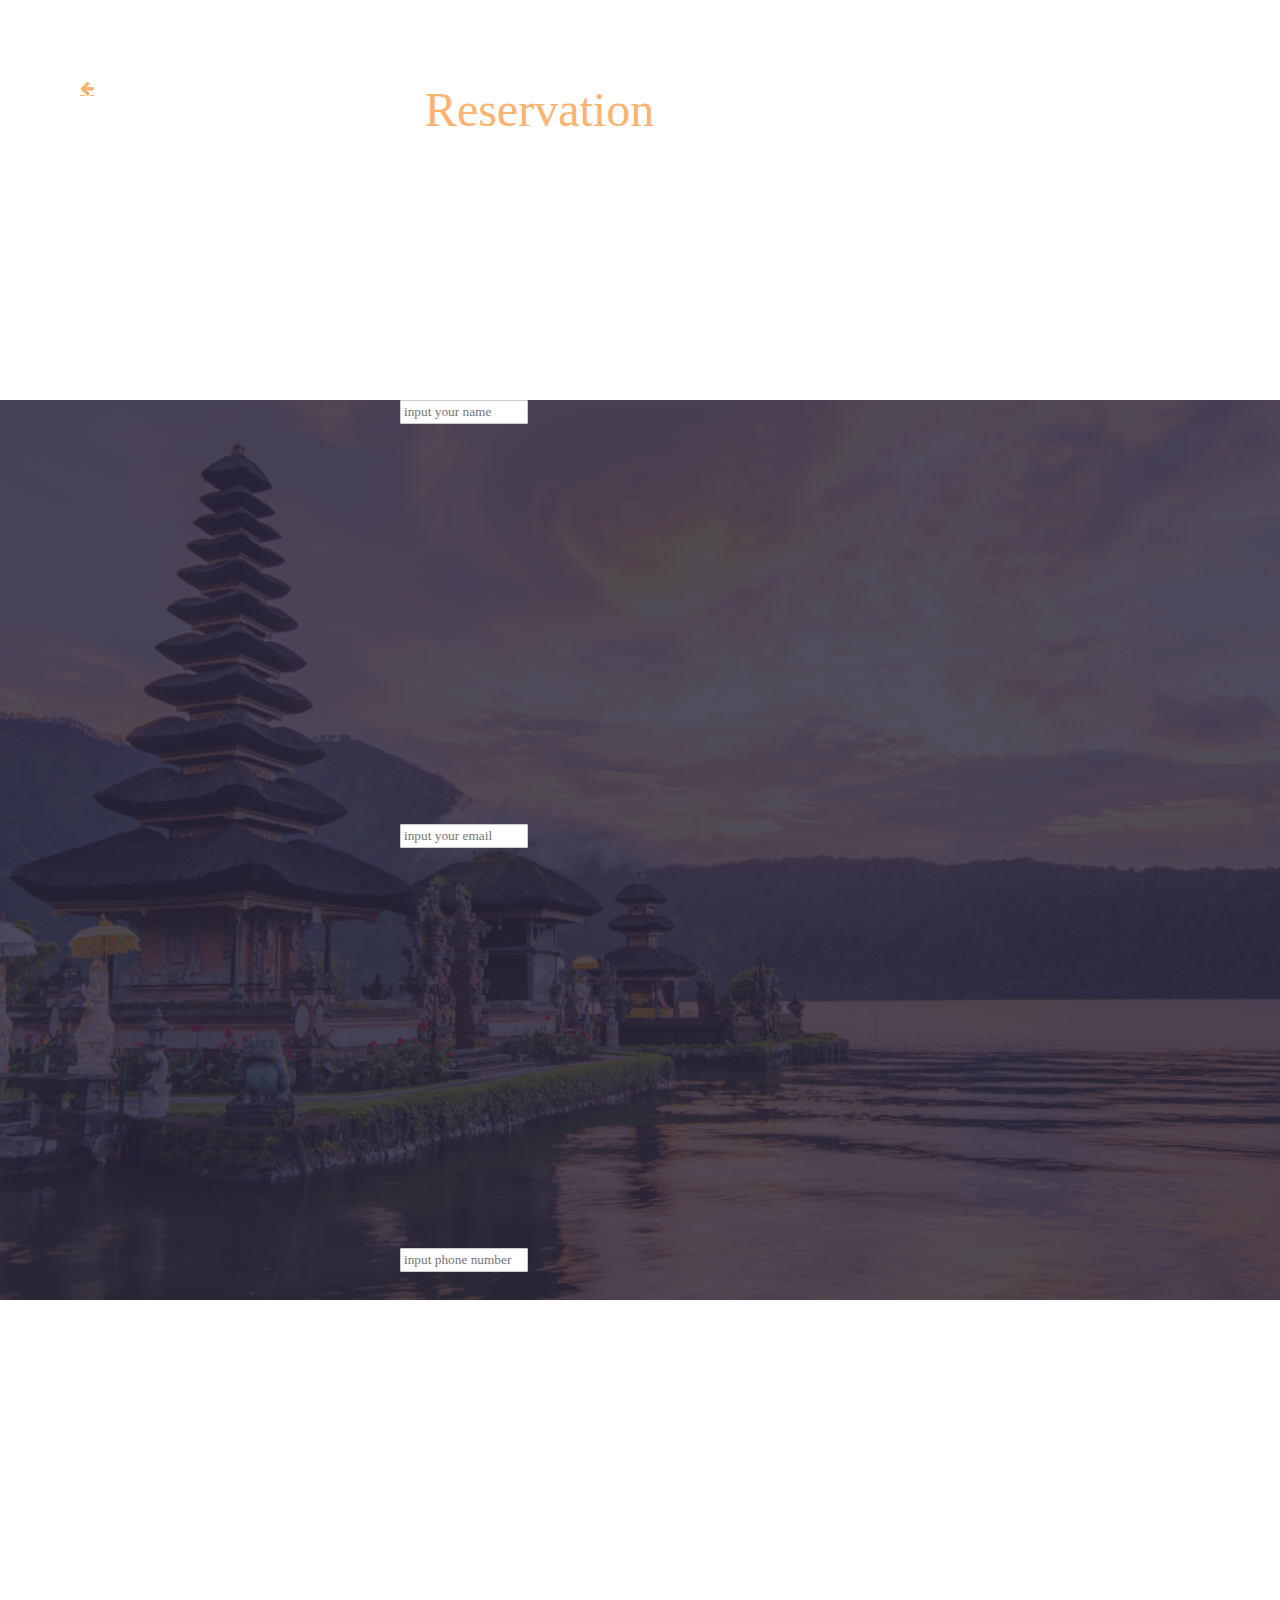
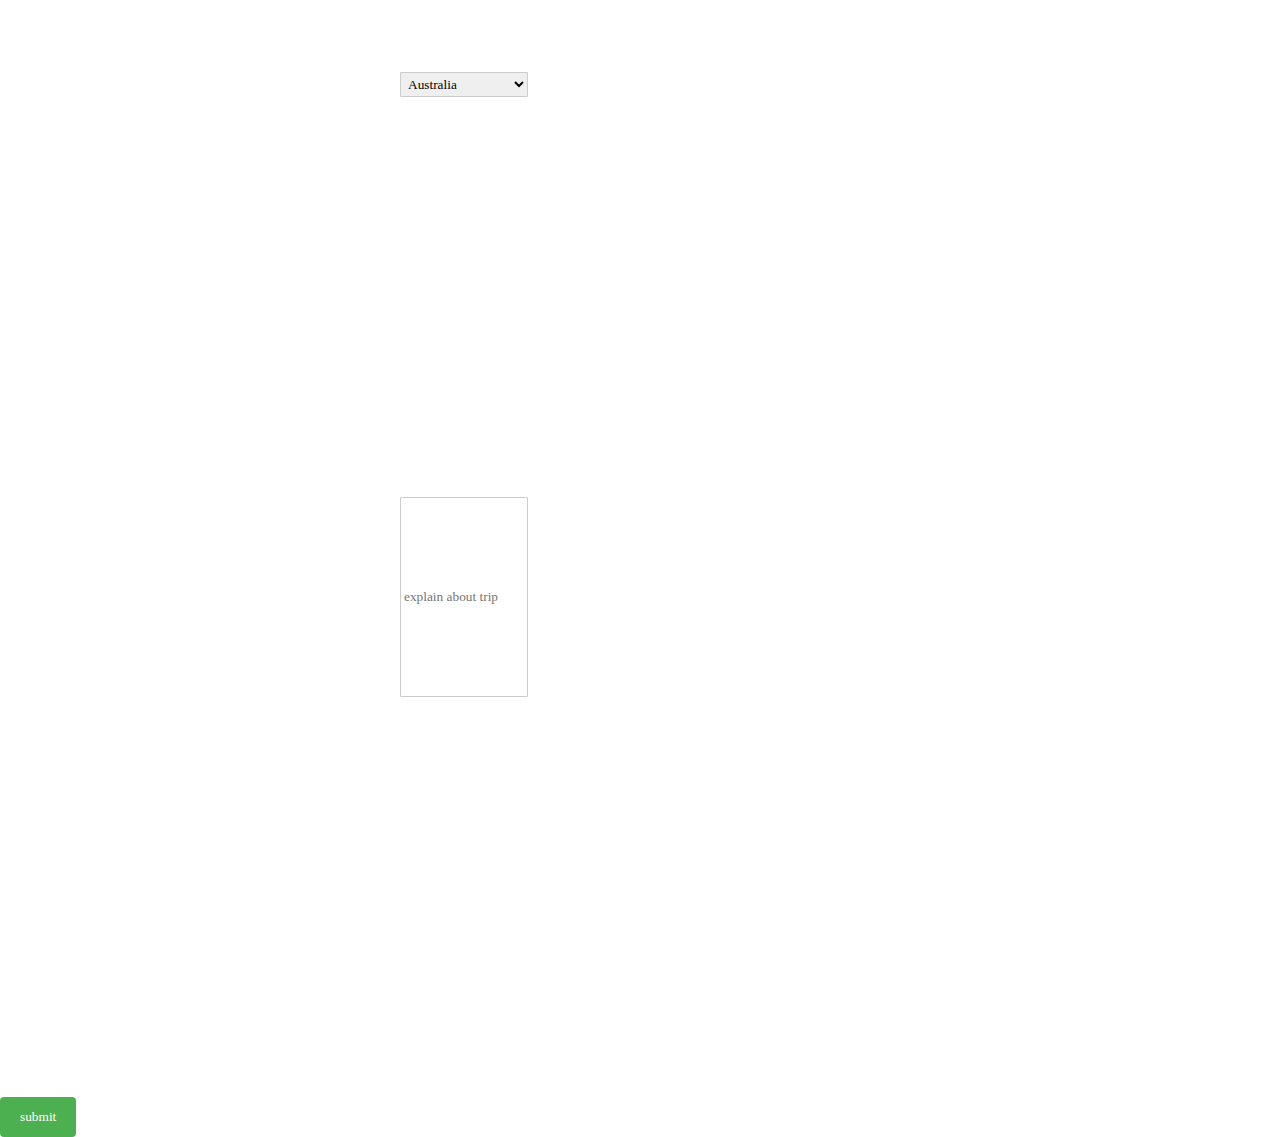
==== reservation.html @ e2df8cce "Add files via upload" ====
<!DOCTYPE html>
<html>
<head>
	<title> awalan </title>
	<link rel="stylesheet" type="text/css" href="style.css">
	<meta name="viewport" content="width=device-width, initial-scale=1">
	<link rel="stylesheet" href="https://cdnjs.cloudflare.com/ajax/libs/font-awesome/4.7.0/css/font-awesome.min.css">
</head>
<body>
	<header>
		<form action="action_page.php">
		  <div class="inputan">
		  	<a href="index.html" class="fa fa-arrow-left"></a>
		    <h1>Reservation</h1>

		    <label for="name"><b></b></label>
		    <input type="text" placeholder="input your name" name="name" required>

		    <label for="email"><b></b></label>
		    <input type="text" placeholder="input your email" name="email" required>

		    <label for="phone"><b></b></label>
		    <input type="text" placeholder="input phone number" name="phone" required>

		    <label for="nasional"><b></b></label>
		    <select id="nasional" name="nasional" placeholder="select your nasionality">
		    	<option value="australia">Australia</option>
      			<option value="canada">Canada</option>
      			<option value="usa">USA</option></select>
		    

		    <label for="trip"><b></b></label>
		    <input type="text" placeholder="explain about trip" name="trip" required style="height:200px">
		    

		    <input type="submit" value="submit">
		  </div>

	
		</form>
	</header>


</body>
</html>
---- style.css ----
*{
	margin: 0;
	padding: 0;
	font-family: Pacifico;

}

header{
	background-image: linear-gradient(rgba(42, 38, 61, 0.82),rgba(42, 38, 61, 0.82)),url(bali2.png);
	height: 100vh;
	background-size: cover;
	background-position: center;
}

.logo img{
	float: top;
	display: block;
	margin-right: auto;
	margin-left: auto;
	width: 165px;
	height: 165px;
	left: 564px;
	top: 94px;
	height: auto;
}

.main{
	max-width: 1200px;
	margin: auto;
}

.title{
	position: absolute;
	top: 50%;
	left: 50%;
	transform: translate(-50%,-50%);
}

.main h1{
	position: absolute;
	left: 476px;
	right: 476px;
	top:223px;
	bottom: 329px;

	color: white;
	font-size: 48px;
	font-family: pacifico;
	line-height: 84px;
	font-style: normal;
	font-weight: normal;
	text-align: center;

}

.main h2{
	position: absolute;
	left: 476px;
	right: 476px;
	top:273px;
	bottom: 329px;

	color: #FCB371;
	font-size: 48px;
	font-family: pacifico;
	line-height: 84px;
	font-style: normal;
	font-weight: normal;
	text-align: center;
}

.main h3{
	position: absolute;
	width: 117px;
	height: 16px;
	left: 622px;
	top: 353px;

	font-family: Roboto Condensed;
	font-style: normal;
	font-weight: normal;
	font-size: 14px;
	line-height: 16px;
	text-align: center;

	color: #FFFFFF;
}

.button{
	margin-top: 250px;
	margin-left: 560px;

}

.btn{
	border: 1px solid white;
	padding: 10px 30px;
	color: white;
	border-radius: 6px;
	text-decoration: none;
	margin-right: 5px;
	font-size: 13px;

	
}

.btn-one{
	font-family: pacifico; 
	font-style: normal;
	font-weight: normal;
	font-size: 12px;
	line-height: 21px;
}

.btn-two{
	font-family: pacifico, sans-serif;
	background-color: #FCB371;
}


.warna1{
	position: absolute;
	left: 540px;
	right: 541px;
	top: 171px;
	bottom: 465px;

	font-family: Pacifico;
	font-style: normal;
	font-weight: normal;
	font-size: 48px;
	line-height: 84px;
	text-align: center;

	color: #FCB371;


}

.warna2{
	position: absolute;
	width: 768px;
	height: 190px;
	left: 396px;
	top: 301px;

	font-family: SF Pro Display;
	font-style: normal;
	font-weight: normal;
	font-size: 28px;
	line-height: 33px;
	text-align: center;

	color: #FFFFFF;


}

.fa-arrow-left{
	position: absolute;
	width: 24px;
	height: 0px;
	left: 80px;
	top: 80px;
	font-size: 34px;
	color:#FCB371;

	box-sizing: border-box;
	transform: none;
}

.inputan h1{
	position: absolute;
	left: 318px;
	right: 519px;
	top: 58px;
	bottom: 578px;

	font-family: Pacifico;
	font-style: normal;
	font-weight: normal;
	font-size: 48px;
	line-height: 84px;
	text-align: center;
	padding: 10px;

	color: #FCB371;


}


input[type=text], select, textarea {
	width: 10%;   
	border: 1px solid #ccc; 
	border-radius: 1px; 
	box-sizing: border-box; 
	margin-top: 10px; 
	margin-bottom: 10px;
	resize: vertical;
	display: flex;
	flex-direction: row;
	padding: 3px;
	margin: 400px;
}


input[type=submit] {
  background-color: #4CAF50;
  color: white;
  padding: 12px 20px;
  border: none;
  border-radius: 4px;
  cursor: pointer;
}


input[type=submit]:hover {
  background-color: #45a049;
}


.container {
  border-radius: 5px;
  background-color: #f2f2f2;
  padding: 20px;
}
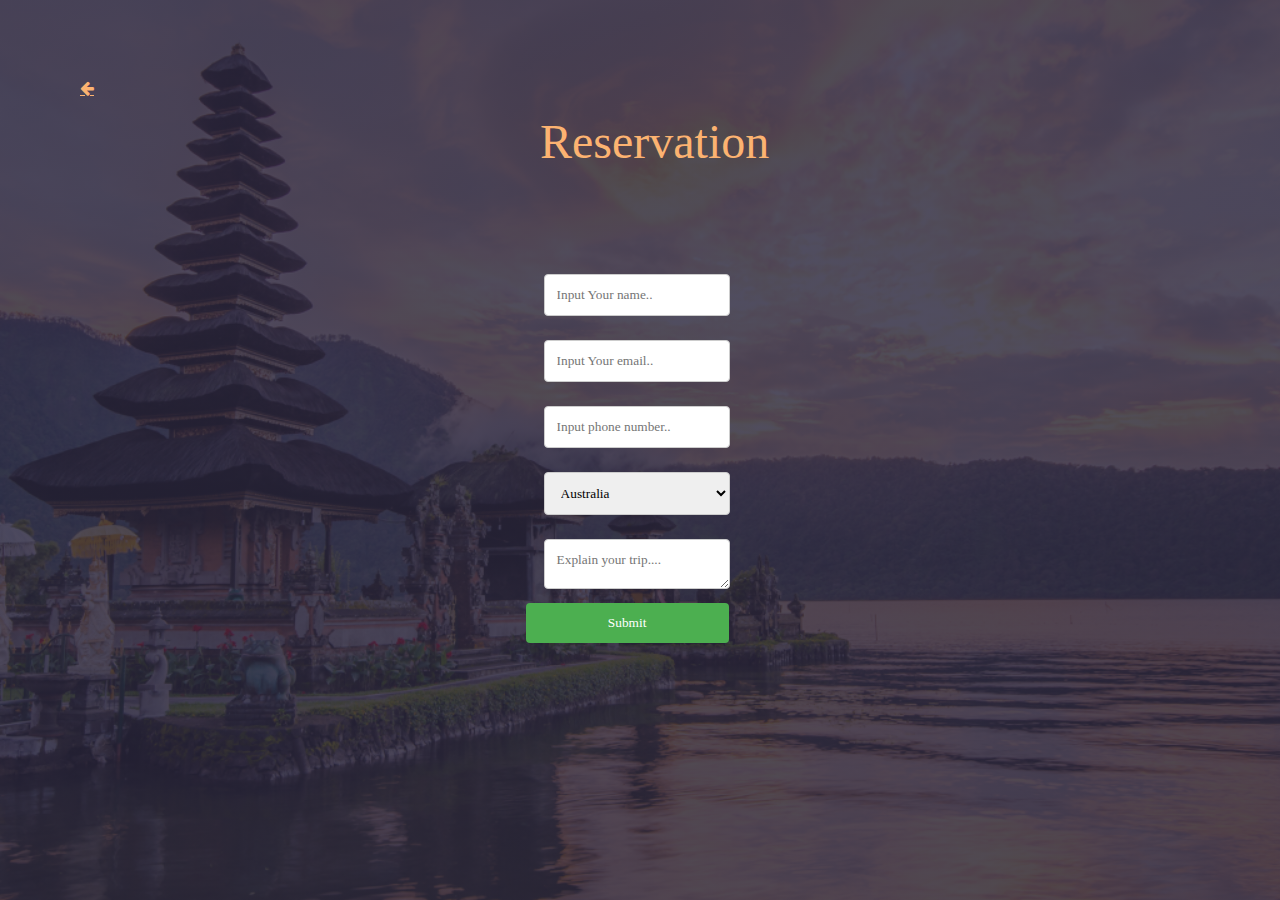
==== commit fc56b62e: "Add files via upload" ====
--- a/reservation.html
+++ b/reservation.html
@@ -8,36 +8,61 @@
 </head>
 <body>
 	<header>
-		<form action="action_page.php">
-		  <div class="inputan">
-		  	<a href="index.html" class="fa fa-arrow-left"></a>
-		    <h1>Reservation</h1>
+		<h3 class="warna3"> Reservation </h3>
+		<a href="index.html" class="fa fa-arrow-left"></a>
+		<div class="container">
 
-		    <label for="name"><b></b></label>
-		    <input type="text" placeholder="input your name" name="name" required>
-
-		    <label for="email"><b></b></label>
-		    <input type="text" placeholder="input your email" name="email" required>
-
-		    <label for="phone"><b></b></label>
-		    <input type="text" placeholder="input phone number" name="phone" required>
-
-		    <label for="nasional"><b></b></label>
-		    <select id="nasional" name="nasional" placeholder="select your nasionality">
-		    	<option value="australia">Australia</option>
-      			<option value="canada">Canada</option>
-      			<option value="usa">USA</option></select>
-		    
-
-		    <label for="trip"><b></b></label>
-		    <input type="text" placeholder="explain about trip" name="trip" required style="height:200px">
-		    
-
-		    <input type="submit" value="submit">
-		  </div>
-
-	
-		</form>
+  <form action="/action_page.php">
+  
+  <div class="name">
+    <div class="name">
+      <label for="name"></label>
+    </div>
+    <div class="name">
+      <input type="text" id="name" name="name" placeholder="Input Your name..">
+    </div>
+  </div>
+  <div class="email">
+    <div class="email">
+      <label for="email"></label>
+    </div>
+    <div class="email">
+      <input type="text" id="email" name="email" placeholder="Input Your email..">
+    </div>
+  </div>
+  <div class="phone">
+    <div class="phone">
+      <label for="phone"></label>
+    </div>
+    <div class="phone">
+      <input type="text" id="phone" name="phone" placeholder="Input phone number..">
+    </div>
+  </div>
+  <div class="nasionality">
+    <div class="nasionality">
+      <label for="nasionality"></label>
+    </div>
+    <div class="nasionality">
+      <select id="nasionality" name="nasionality">
+        <option value="australia">Australia</option>
+        <option value="canada">Canada</option>
+        <option value="usa">USA</option>
+      </select>
+    </div>
+  </div>
+  <div class="subject">
+    <div class="subjec">
+      <label for="subject"></label>
+    </div>
+    <div class="subjec">
+      <textarea id="subject" name="subject" placeholder="Explain your trip...." style="height:50px"></textarea>
+    </div>
+  </div>
+  <div class="submit">
+    <input type="submit" value="Submit" style=" width : 203px">
+  </div>
+  </form>
+</div>
 	</header>
 
 
--- a/style.css
+++ b/style.css
@@ -118,11 +118,50 @@
 }
 
 
-.warna1{
+.warna1 {
+
+	position: absolute;
+	left: -40%;
+	right: 0px;
+	top: 0px;
+	bottom: 465px;
+
+	font-family: Pacifico;
+	font-style: normal;
+	font-weight: normal;
+	font-size: 48px;
+	line-height: 84px;
+	text-align: center;
+
+	color: #FCB371;
+
+
+}
+
+.warna2 {
+
+	position: absolute;
+	width: 768px;
+	height: 190px;
+	left: -26%;
+	top: 60%;
+
+	font-family: SF Pro Display;
+	font-style: normal;
+	font-weight: normal;
+	font-size: 28px;
+	line-height: 33px;
+	text-align: center;
+
+	color: #FFFFFF;
+
+}
+
+.warna3{
 	position: absolute;
 	left: 540px;
 	right: 541px;
-	top: 171px;
+	top: 100px;
 	bottom: 465px;
 
 	font-family: Pacifico;
@@ -133,27 +172,12 @@
 	text-align: center;
 
 	color: #FCB371;
-
-
-}
-
-.warna2{
-	position: absolute;
-	width: 768px;
-	height: 190px;
-	left: 396px;
-	top: 301px;
-
-	font-family: SF Pro Display;
-	font-style: normal;
-	font-weight: normal;
-	font-size: 28px;
-	line-height: 33px;
-	text-align: center;
-
-	color: #FFFFFF;
-
-
+}
+
+.container {
+  border-radius: 5px;
+  padding: 20px;
+  display: grid;
 }
 
 .fa-arrow-left{
@@ -162,12 +186,13 @@
 	height: 0px;
 	left: 80px;
 	top: 80px;
-	font-size: 34px;
+	font-size: 39px;
 	color:#FCB371;
 
 	box-sizing: border-box;
 	transform: none;
 }
+
 
 .inputan h1{
 	position: absolute;
@@ -190,20 +215,27 @@
 }
 
 
+* {
+  box-sizing: border-box;
+  padding-top: 10px 30px;
+
+
+}
+
 input[type=text], select, textarea {
-	width: 10%;   
-	border: 1px solid #ccc; 
-	border-radius: 1px; 
-	box-sizing: border-box; 
-	margin-top: 10px; 
-	margin-bottom: 10px;
-	resize: vertical;
-	display: flex;
-	flex-direction: row;
-	padding: 3px;
-	margin: 400px;
-}
-
+  width: 50%;
+  padding: 12px;
+  border: 1px solid #ccc;
+  border-radius: 4px;
+  resize: vertical;
+  display: flex;
+}
+
+label {
+  padding: 10px 10px 10px 0;
+  display: inline-block;
+
+}
 
 input[type=submit] {
   background-color: #4CAF50;
@@ -212,16 +244,46 @@
   border: none;
   border-radius: 4px;
   cursor: pointer;
-}
-
+  float: right;
+}
 
 input[type=submit]:hover {
   background-color: #45a049;
 }
 
-
 .container {
-  border-radius: 5px;
-  background-color: #f2f2f2;
-  padding: 20px;
-}+  border-radius: 1px;
+  border: 1px ;
+  padding: 70px;
+  width: 40%;
+  position: absolute;
+  top: 20%;
+  left: 37%;
+  box-sizing: border-box;
+  text-align: center;
+
+}
+
+.col-25 {
+  float: left;
+  width: 20%;
+  margin-top: 6px;
+}
+
+.col-75 {
+  float: left;
+  width: 75%;
+  margin-top: 6px;
+}
+
+.submit{
+	position: absolute;
+width: 190px;
+height: 53px;
+left: calc(50% - 383px/2 + 0.5px);
+top: calc(50% - 53px/2 + 209.5px);
+}
+
+
+
+
